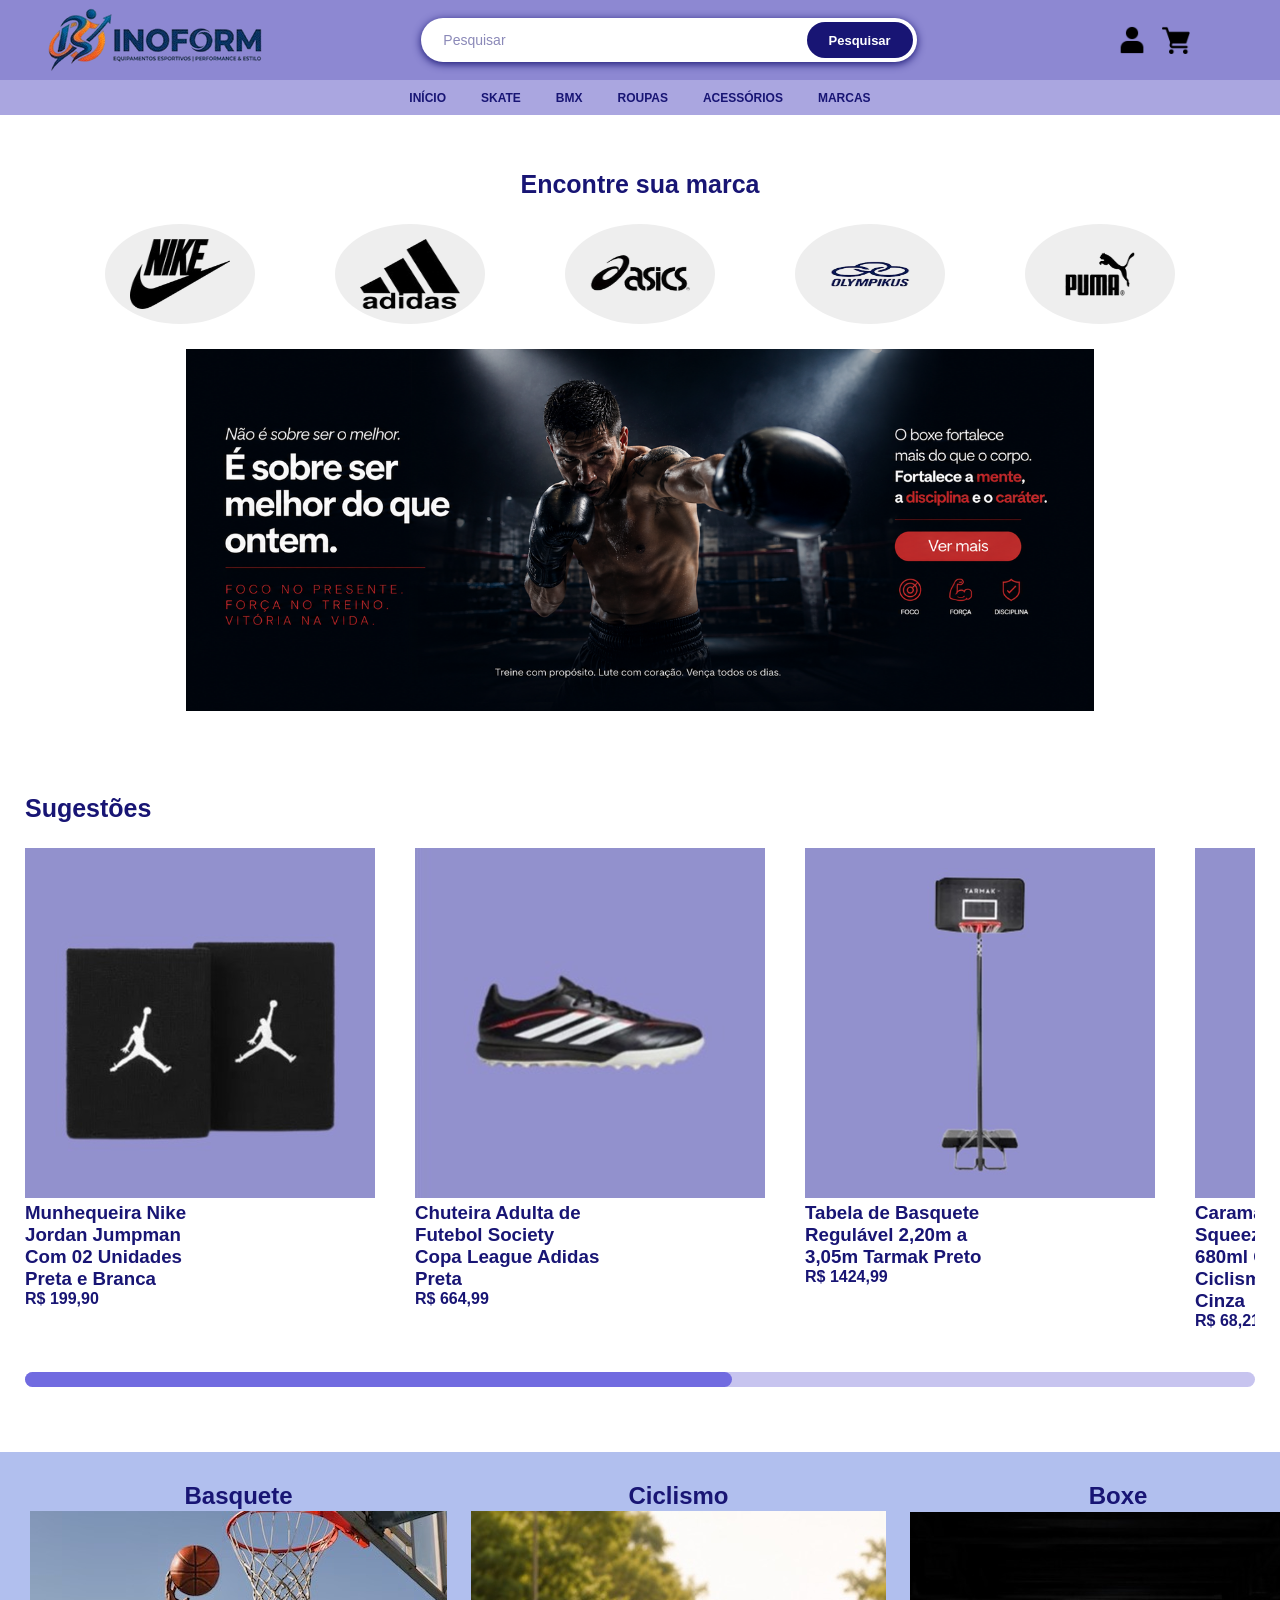
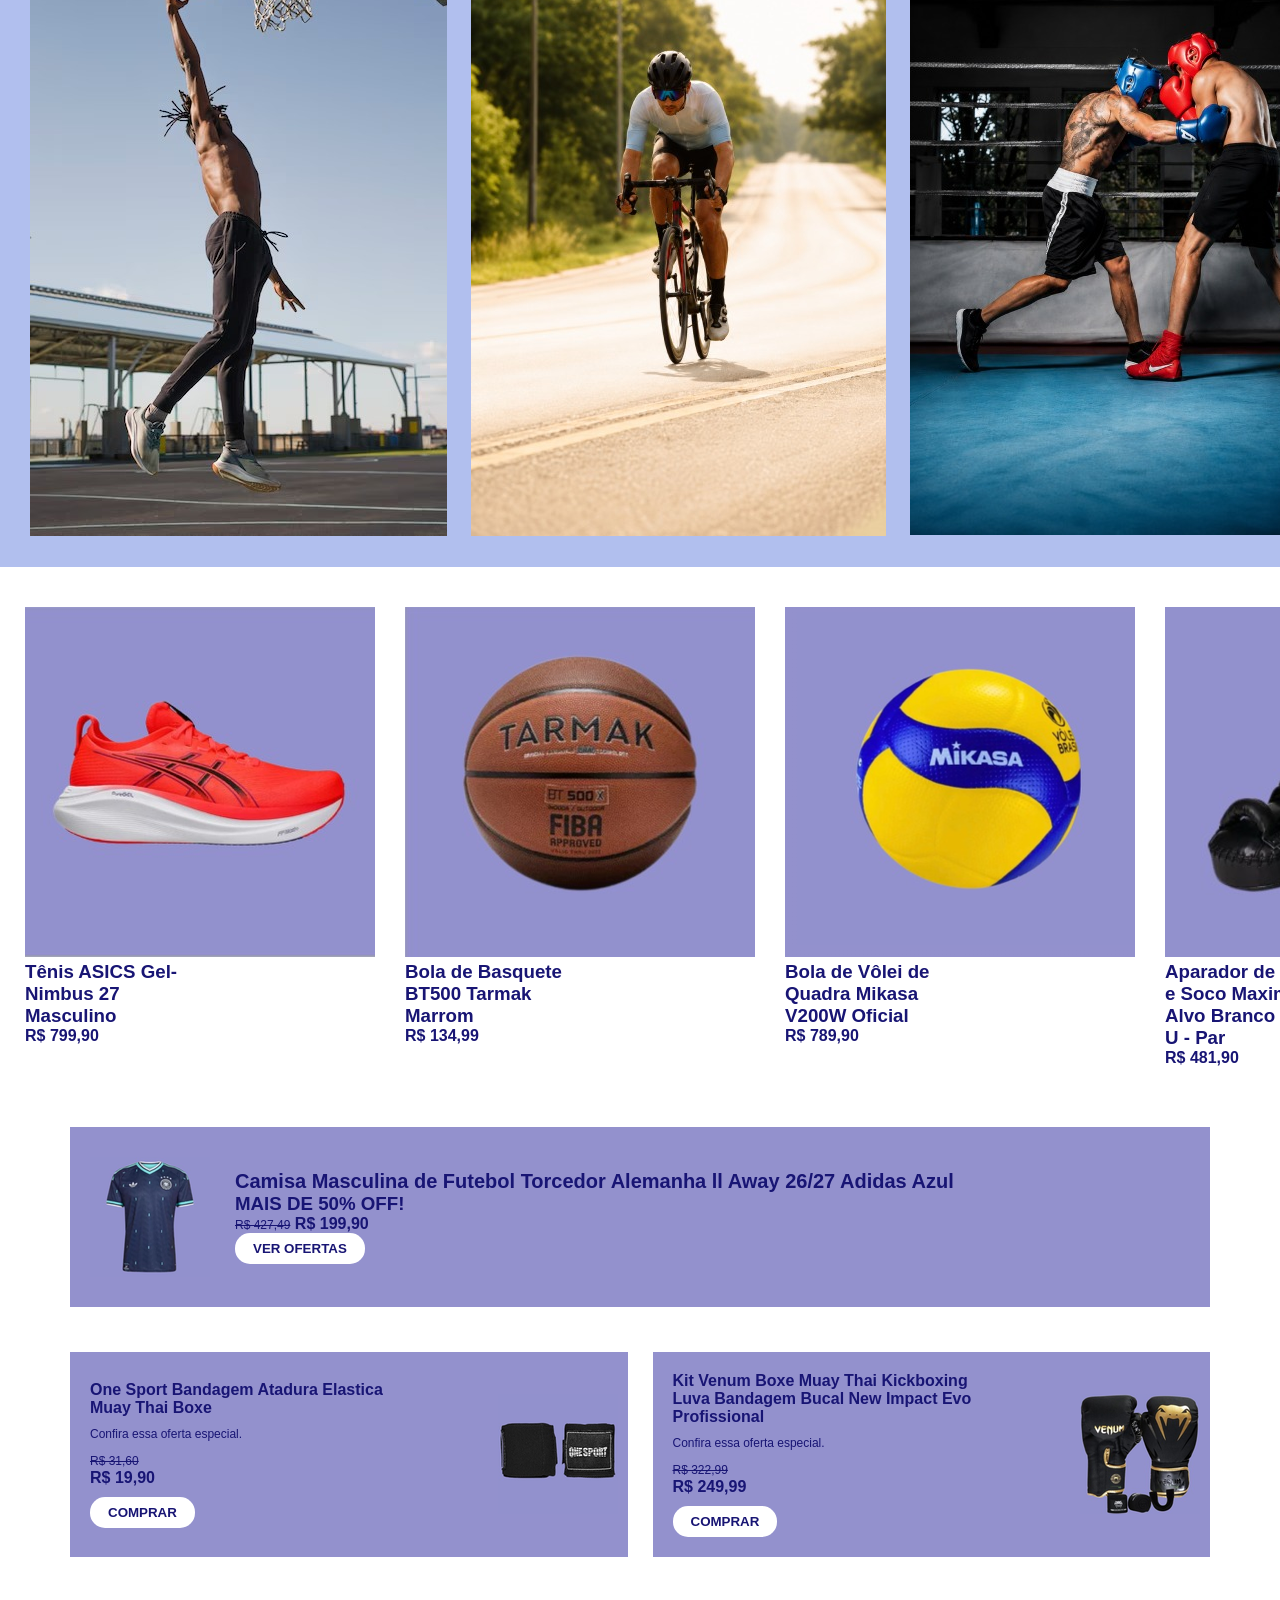
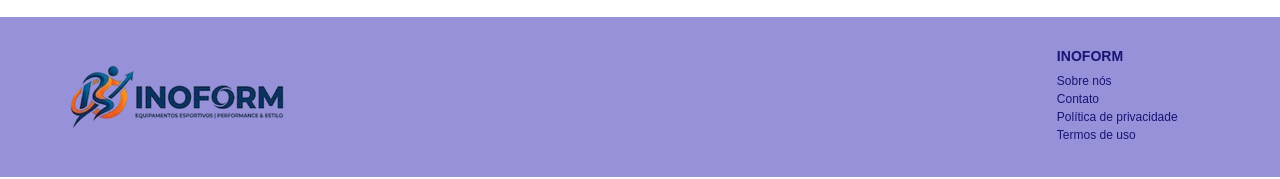
==== templates/index.html @ a6fa981e "Add files via upload" ====
<!DOCTYPE html>
<html lang="pt-br">
<head>
    <meta charset="UTF-8">
    <meta name="viewport" content="width=device-width, initial-scale=1.0">
    <title>INOFORM - Página Principal</title>
    <link rel="stylesheet" href="../static/style.css">
    <script src="../produtos.js" defer></script>
    <script src="../banner.js" defer></script>
    <script src="../carrosel.js" defer></script>
    <script src="../barra-pesquisa.js" defer></script>
    <script src="../pagina-produtos.js" defer></script>
</head>

<body>

    <!-- CABEÇALHO -->
    <header>
        <a href="index.html" class="logo">
        <div class="logo">
            <img src="../imagens/MaisImagens/Logo.png" alt="Logo da HORIZON">
        </div>
        </a> 
        <div class="barra-pesquisa">
            <input type="text" id="campo-pesquisa" placeholder="Pesquisar" autocomplete="off">
            <button type="button" id="botao-pesquisa">Pesquisar</button>
            <ul id="resultados-pesquisa" class="resultados-pesquisa"></ul>
        </div>

        <div class="icones">
            <a href="cadastro.html">
                <img src="../imagens/MaisImagens/Login.png" alt="Ícone de Perfil">
            </a>
        
            <a href="carrinho.html">
                <img src="../imagens/MaisImagens/Carrinho.png" alt="Ícone de Carrinho">
            </a>
        </div>
    </header>

    <!-- MENU -->
    <nav>
        <a href="#">INÍCIO</a>
        <a href="#">SKATE</a>
        <a href="#">BMX</a>
        <a href="#">ROUPAS</a>
        <a href="#">ACESSÓRIOS</a>
        <a href="#">MARCAS</a>
    </nav>


    <!-- CONTEÚDO PRINCIPAL -->
    <main>

        <!-- ENCONTRE SUA MARCA -->
        <section class="marcas">

            <h2>Encontre sua marca</h2>

            <div class="marcas-lista">
                <div><img src="../imagens/Marcas/Nike.png" alt="Marca 1"></div>
                <div><img src="../imagens/Marcas/Adidas.png" alt="Marca 2"></div>
                <div><img src="../imagens/Marcas/Asics.png" alt="Marca 3"></div>
                <div class = "Ol"><img src="../imagens/Marcas/Olympikus.png" alt="Marca 4"></div>
                <div><img src="../imagens/Marcas/Puma.png" alt="Marca 5"></div>
            </div>

        </section>


<section class="banner">

    <div class="banner-slides">   <!-- NOVO -->
        <a href="skate.html" class="banner-slide ativo">
            <img src="../imagens/Banner/B1.png" alt="Banner 1">
        </a>
        <a href="ciclismo.html" class="banner-slide">
            <img src="../imagens/Banner/B2.png" alt="Banner 2">
        </a>
        <a href="rock.html" class="banner-slide">
            <img src="../imagens/Banner/B3.png" alt="Banner 3">
        </a>
        <a href="vibe.html" class="banner-slide">
            <img src="../imagens/Banner/B4.png" alt="Banner 4">
        </a>
    </div>                        <!-- NOVO -->

    <div class="banner-pontos">
        <button class="ponto ativo" onclick="irParaBanner(0)"></button>
        <button class="ponto" onclick="irParaBanner(1)"></button>
        <button class="ponto" onclick="irParaBanner(2)"></button>
        <button class="ponto" onclick="irParaBanner(3)"></button>
    </div>

</section>
        <!-- SUGESTÕES -->
        <section class="sugestoes">

            <h2>Sugestões</h2>

            <div class="carrossel">

    <div class="produtos" id="produtos">

        <article class="produto">
            <a href="produto.html?id=munhequeira-nike-jordan">
            <div class="produto-img">
               <img src="../imagens/Carrosel/C1.png" alt="Produto 1">
            </div>
            </a>

            <h3>Munhequeira Nike Jordan Jumpman Com 02 Unidades Preta e Branca</h3>
            <strong>R$ 199,90</strong>
        </article>



        <article class="produto"> 
            <a href="produto.html?id=chuteira-copa-league">
            <div class="produto-img">
                <img src="../imagens/Carrosel/C2.png" alt="Produto 2">
            </div>
            </a>


            <h3>Chuteira Adulta de Futebol Society Copa League Adidas Preta</h3>
            <strong>R$ 664,99</strong>
        </article>



        <article class="produto">
            <a href="produto.html?id=tabela-basquete">
            <div class="produto-img">
                <img src="../imagens/Carrosel/C3.png" alt="Produto 3">
            </div>
            </a>


            <h3>Tabela de Basquete Regulável 2,20m a 3,05m Tarmak Preto</h3>
            <strong>R$ 1424,99</strong>
        </article>



        

        <article class="produto">
            <a href="produto.html?id=caramanhola-squeeze">
            <div class="produto-img">
                <img src="../imagens/Carrosel/C4.png" alt="Produto 4">
            </div>
            </a>


            <h3>Caramanhola Squeeze Térmica 680ml Garrafa Agua Ciclismo Tsw Cor Cinza</h3>
            <strong>R$ 68,21</strong>
        </article>



        <article class="produto">
            <a href="produto.html?id=5">
            <div class="produto-img">
                <img src="../imagens/Carrosel/C5.png" alt="Produto 5">
            </div>
            </a>

            <h3>Men's San Antonio Spurs Victor Wembanyama Fanatics Black Fast Break Replica Jersey - Icon Edition</h3>
            <strong>R$ 79,90</strong>
        </article>

        <article class="produto">
            <div class="produto-img">
                <img src="../imagens/Carrosel/C6.png" alt="Produto 6">
            </div>

            <h3>Produto 6</h3>
            <p>Descrição do produto</p>
            <strong>R$ 00,00</strong>
        </article>

    </div>

</div>

<div class="barra-carrossel">
    <div id="barra-progresso"></div>
</div>

        </section>


        <!-- CATEGORIAS -->
        <section class="categorias">

            <div class="categoria">
                <h2>Basquete</h2>
                <div><img src="../imagens/Esportes/Ebasquete.png" alt="Basquete"></div>
            </div>

            <div class="categoria">
                <h2>Ciclismo</h2>
                <div><img src="../imagens/Esportes/Eciclismo.png" alt="Ciclismo"></div>
            </div>

            <div class="categoria">
                <h2>Boxe</h2>
                <div><img src="../imagens/Esportes/Eboxe.png" alt="Boxe"></div>
            </div>

            <div class="categoria">
                <h2>Volei</h2>
                <div><img src="../imagens/Esportes/Evolei.png" alt="Volei"></div>
            </div>

        </section>


        <!-- OUTROS PRODUTOS -->
        <section class="outros-produtos">

            <article class="produto pequeno">
                <a href="produto.html?id=asics-nimbus">
                <div class="produto-img">
                    <img src="../imagens/OutrosItens/Oit1.png" alt="Produto 1">
                </div>
                </a>

                <h3>Tênis ASICS Gel-Nimbus 27 Masculino</h3>
                <strong>R$ 799,90</strong>
            </article>


            <article class="produto pequeno">
                <a href="produto.html?id=bola-de-basquete">
                <div class="produto-img">
                    <img src="../imagens/OutrosItens/Oit2.png" alt="Produto 2">
                </div>
                </a>

                <h3>Bola de Basquete BT500 Tarmak Marrom</h3>
                <strong>R$ 134,99</strong>
            </article>

            <article class="produto pequeno">
                <a href="produto.html?id=bola-de-volei">
                <div class="produto-img">
                    <img src="../imagens/OutrosItens/Oit3.png" alt="Produto 3">
                </div>
                </a>

                <h3>Bola de Vôlei de Quadra Mikasa V200W Oficial</h3>
                <strong>R$ 789,90</strong>
            </article>


            <article class="produto pequeno">
                <a href="produto.html?id=aparador-maximum">
                <div class="produto-img">
                    <img src="../imagens/OutrosItens/Oit4.png" alt="Produto 4">
                </div>
                </a>

                <h3>Aparador de Chute e Soco Maximum Alvo Branco - Tam U - Par</h3>
                <strong>R$ 481,90</strong>
            </article>


            <article class="produto pequeno">
                <a href="produto.html?id=meia-preta-cano-alto">
                <div class="produto-img">
                    <img src="../imagens/OutrosItens/Oit5.png" alt="Produto 5">
                </div>
            </a>

                <h3>Meia preta cano alto - 2 pares</h3>
                <strong>R$ 29,90</strong>
            </article>

        </section>


        <!-- OFERTA -->
        <section class="oferta">

            <div class="oferta-conteudo">

                <div class="oferta-imagem">
                    <img src="../imagens/Ofertas/Of1.png" alt="Produto em promoção">
                </div>

                <div>
                    <h2>Camisa Masculina de Futebol Torcedor Alemanha ll Away 26/27 Adidas Azul</h2>
                    <h3>MAIS DE 50% OFF!</h3>
                    <div class="precos">
                        <span class="preco-antigo">R$ 427,49</span>
                        <strong class="preco-novo">R$ 199,90</strong>
                    </div>

                    <button>VER OFERTAS</button>
                </div>

            </div>

        </section>


        <!-- OFERTAS MENORES -->
        <section class="ofertas-menores">

            <article>
                <div class="oferta-texto">
                    <h3>One Sport Bandagem Atadura Elastica Muay Thai Boxe</h3>
                    <p>Confira essa oferta especial.</p>

                    <span class="preco-antigo">R$ 31,60</span>
                    <strong class="preco-novo">R$ 19,90</strong>

                    <button>COMPRAR</button>
                </div>

                <div>
                    <img src="../imagens/Ofertas/Of2.png" alt="Produto em promoção">
                </div>
            </article>


            <article>
                <div class="oferta-texto">
                    <h3>Kit Venum Boxe Muay Thai Kickboxing Luva Bandagem Bucal New Impact Evo Profissional</h3>
                    <p>Confira essa oferta especial.</p>

                    <span class="preco-antigo">R$ 322,99</span>
                    <strong class="preco-novo">R$ 249,99</strong>

                    <button>COMPRAR</button>
                </div>

                <div>
                    <img src="../imagens/Ofertas/Of3.png" alt="Produto em promoção">
                </div>
            </article>

        </section>

    </main>


    <!-- RODAPÉ -->
    <footer>

        <div class="footer-logo">
            <img src="../imagens/MaisImagens/Logo.png" alt="Logo da INOFORM">
        </div>

        <div class="footer-info">
            <h3>INOFORM</h3>
            <p>Sobre nós</p>
            <p>Contato</p>
            <p>Política de privacidade</p>
            <p>Termos de uso</p>
        </div>

    </footer>

</body>
</html>
---- static/style.css ----
* {
    margin: 0;
    padding: 0;
    box-sizing: border-box;
    color: #181574;
    text-decoration: none;
}

html::-webkit-scrollbar,
body::-webkit-scrollbar {
  display: none;
}

html {
  scrollbar-width: none;
}

body {
    font-family: Arial, Helvetica, sans-serif;
    background-color: white;
    color: #181574
}


/* =========================
   CABEÇALHO
========================= */

header {
    height: 80px;
    color: #181574;
    background-color: #8d88d2;

    display: flex;
    align-items: center;
    justify-content: space-between;

    padding: 0 7%;
}

.logo {
    width: 130px;
    height: 45px;

    display: flex;
    align-items: center;
    justify-content: center;

    font-size: 11px;
    text-align: center;
}

.barra-pesquisa {
    position: relative;          /* necessário pra lista de resultados */
    display: flex;
    align-items: center;
    width: 45%;
    max-width: 620px;
    height: 44px;
    padding: 4px;
    background: #fff;
    border-radius: 999px;
    box-shadow: 0 2px 8px #181574;
    transition: box-shadow 0.2s;
}

/* brilho quando o campo está em foco (substitui o contorno preto) */
.barra-pesquisa:focus-within {
    box-shadow: 0 0 0 3px #181574;
}

.barra-pesquisa input {
    flex: 1;
    min-width: 0;
    height: 100%;
    padding: 0 18px;
    border: none;
    outline: none;
    background: transparent;
    font-size: 14px;
    border-radius: 999px;
}

.barra-pesquisa input::placeholder {
    color: #8b89b8;
}

.barra-pesquisa button {
    height: 100%;
    padding: 0 22px;
    border: none;
    border-radius: 999px;
    background: #181574;
    color: #fff;                 /* precisa ser explícito por causa do "* { color }" */
    font-size: 13px;
    font-weight: bold;
    cursor: pointer;
    transition: background 0.2s;
}

.barra-pesquisa button:hover {
    background: #16128a;
}

.barra-pesquisa {
    position: relative;   /* referência para a lista */
    display: flex;
    align-items: center;
    gap: 8px;
}

.resultados-pesquisa {
    display: none;            /* escondida por padrão */
    position: absolute;
    top: 100%;                /* logo abaixo da barra */
    left: 0;
    width: 100%;              /* mesma largura da barra */
    margin: 4px 0 0;
    padding: 0;
    list-style: none;
    background: #fff;
    border: 1px solid #ddd;
    border-radius: 8px;
    box-shadow: 0 6px 16px rgba(0, 0, 0, 0.15);
    z-index: 1000;            /* fica por cima do conteúdo da página */
    overflow: hidden;
}

.resultados-pesquisa.aberta {
    display: block;
}

.resultados-pesquisa li a {
    display: flex;
    align-items: center;
    gap: 10px;
    padding: 8px 12px;
    color: inherit;
    text-decoration: none;
}

.resultados-pesquisa li a:hover {
    background: #f3f3f3;
}

.resultados-pesquisa img {
    width: 44px;
    height: 44px;
    object-fit: cover;
    border-radius: 6px;
}

.resultados-pesquisa small {
    display: block;
    color: #666;
}

.resultados-pesquisa .sem-resultado {
    padding: 12px;
    color: #000000;
}

.icones {
  display: flex;
  align-items: center;
  gap: 16px;
}

.icones a {
  display: flex;
  align-items: center;
}

.icones img {
  width: 28px;
  height: 28px;
  object-fit: contain;
  display: block;
}

/* =========================
   MENU
========================= */

nav {
    height: 35px;
    color: #181574;

    background-color: #aaa6e0;

    display: flex;
    align-items: center;
    justify-content: center;

    gap: 35px;
}

nav a {
    text-decoration: none;
    color: #181574;

    font-size: 12px;
    font-weight: bold;
}


/* =========================
   CONTEÚDO
========================= */

main {
    width: 100%;
    margin: 0;
}


/* =========================
   MARCAS
========================= */

.marcas {
    text-align: center;
    padding: 55px 20px 25px;
}

.marcas img {
    width: 100px;
    height: 70px;
}

.marcas h2 {
    font-size: 25px;
    margin-bottom: 25px;
}

.marcas-lista {
    display: flex;
    justify-content: center;
    gap: 80px;
}

.marcas-lista div {
    width: 150px;
    height: 100px;

    border-radius: 50%;

    background-color: #eee;

    display: flex;
    align-items: center;
    justify-content: center;

    font-size: 7px;
    text-align: center;
}


/* =========================
   BANNER
========================= */

.banner-slides {
    display: grid;            /* os slides ficam empilhados no mesmo lugar */
    width: 71%;               /* deixa a margem branca nas laterais */
    max-width: 1400px;
    margin: 0 auto;           /* centraliza */
    overflow: hidden;
}

.banner-slide {
    grid-area: 1 / 1;         /* todos ocupam a mesma célula */
    display: block;
    opacity: 0;
    visibility: hidden;
    transition: opacity 0.9s ease, visibility 0.9s;
}

.banner-slide.ativo {
    opacity: 1;
    visibility: visible;
    z-index: 1;
}

.banner-slide img {
    display: block;
    width: 100%;
    height: auto;             /* mantém a proporção original */
    transform: scale(1.04);   /* zoom bem sutil */
    transition: transform 6s ease-out;
}

.banner-slide.ativo img {
    transform: scale(1);
}

@media (max-width: 800px) {
    .banner-slides {
        width: 94%;
    }
}

/* =========================
   SUGESTÕES
========================= */

.sugestoes {
    padding: 65px 25px;
}

.sugestoes h2 {
    font-size: 25px;
    margin-bottom: 25px;
}

.carrossel {
    width: 100%;
    overflow-x: auto;
    overflow-y: hidden;

    scroll-behavior: smooth;

    scrollbar-width: none;
}

.carrossel::-webkit-scrollbar {
    display: none;
}

.produtos {
    display: flex;
    gap: 200px;
    width: max-content;
}

.produto {
    width: 190px;
    flex-shrink: 0;

}

.barra-carrossel {
    width: 100%;
    height: 15px;
    position: relative;
    background-color: #c7c4ef;

    border-radius: 10px;

    margin-top: 20px;

    cursor: pointer;
    user-select: none;
    touch-action: none;
}

#barra-progresso {
    position: absolute;
    top: 0;
    left: 0;
    width: 20%;
    height: 100%;
    background-color: #716be0;
    border-radius: 10px;
}


/* =========================
   CATEGORIAS
========================= */

.categorias {
    width: 100%;
    height: 100%;
    background-color: #B1BFEE;

    display: grid;
    grid-template-columns: repeat(4, 1fr);

    gap: 24px;

    padding: 30px;
}

.categoria {
    text-align: center;
}

.categoria div {
    height: 627px;
    background-color: #B1BFEE;

    display: flex;
    align-items: center;
    justify-content: center;

    font-size: 10px;
}

/* =========================
   OUTROS PRODUTOS
========================= */

.outros-produtos {
    display: flex;
    gap: 200px;

    padding: 40px 25px;
}

.pequeno {
    width: 180px;
}


/* =========================
   OFERTA PRINCIPAL
========================= */


.oferta {
    padding: 20px 70px;
}

.oferta-conteudo {
    min-height: 180px;

    background-color: #9391CD;

    display: flex;
    align-items: center;

    gap: 30px;

    padding: 25px;
}

.oferta-imagem {
    width: 110px;
    height: 110px;

    background-color: #d6d2ff;

    border-radius: 50%;

    display: flex;
    align-items: center;
    justify-content: center;

    text-align: center;
    font-size: 9px;
}

.oferta h2 {
    font-size: 20px;
}

.oferta p {
    margin: 10px 0;
}

button {
    border: none;
    cursor: pointer;
}

.preco-antigo {
    text-decoration: line-through;
    font-size: 12px;
    color: #181574;
}

/* =========================
   BOTÕES
========================= */

.oferta button,
.ofertas-menores button {
    background-color: white;

    padding: 8px 18px;

    border-radius: 15px;

    font-weight: bold;
}


/* =========================
   OFERTAS MENORES
========================= */

.ofertas-menores {
    display: grid;
    grid-template-columns: 1fr 1fr;

    gap: 25px;

    padding: 25px 70px 60px;
}

.ofertas-menores article {
    background-color: #9391CD;

    min-height: 160px;

    display: flex;
    justify-content: space-between;
    align-items: center;

    padding: 20px;
}

.oferta-texto {
    width: 65%;
}

.oferta-texto h3 {
    font-size: 16px;
    margin-bottom: 10px;
}

.oferta-texto p {
    font-size: 12px;
    margin-bottom: 10px;
}

.oferta-texto strong {
    display: block;
    margin-bottom: 10px;
}

.ofertas-menores article > div:last-child {
    width: 100px;
    height: 120px;

    display: flex;
    align-items: center;
    justify-content: center;

    font-size: 9px;
    text-align: center;
}


/* =========================
   RODAPÉ
========================= */

footer {
    background-color: #9691d9;

    min-height: 160px;

    display: flex;
    align-items: center;

    justify-content: space-between;

    padding: 30px 8%;
}

.footer-logo {
    width: 150px;
    height: 50px;

    display: flex;
    align-items: center;
    justify-content: center;

    font-size: 10px;
    text-align: center;
}

.footer-info {
    font-size: 12px;
}

.footer-info h3 {
    margin-bottom: 10px;
}

.footer-info p {
    margin: 4px 0;
}


/* =========================
   RESPONSIVIDADE
========================= */

@media (max-width: 800px) {

    header {
        padding: 0 20px;
    }

    .barra-pesquisa {
        width: 40%;
    }

    nav {
        gap: 12px;
    }

    nav a {
        font-size: 9px;
    }

    .produtos {
        grid-template-columns: repeat(2, 1fr);
    }

    .categorias {
        grid-template-columns: repeat(2, 1fr);
    }

    .ofertas-menores {
        grid-template-columns: 1fr;
        padding: 25px;
    }

    .oferta {
        padding: 20px 25px;
    }
}


@media (max-width: 500px) {

    header {
        height: auto;
        padding: 15px;

        flex-direction: column;
        gap: 15px;
    }

    .barra-pesquisa {
        width: 100%;
    }

    nav {
        height: auto;
        padding: 12px;

        flex-wrap: wrap;
    }

    .marcas-lista {
        gap: 10px;
    }

    .produtos {
        grid-template-columns: 1fr;
    }

    .categorias {
        grid-template-columns: 1fr;
    }

    .outros-produtos {
        flex-direction: column;
    }

    .pequeno {
        width: 100%;
    }

    .oferta-conteudo {
        flex-direction: column;
        text-align: center;
    }

    footer {
        flex-direction: column;
        gap: 25px;
    }
}
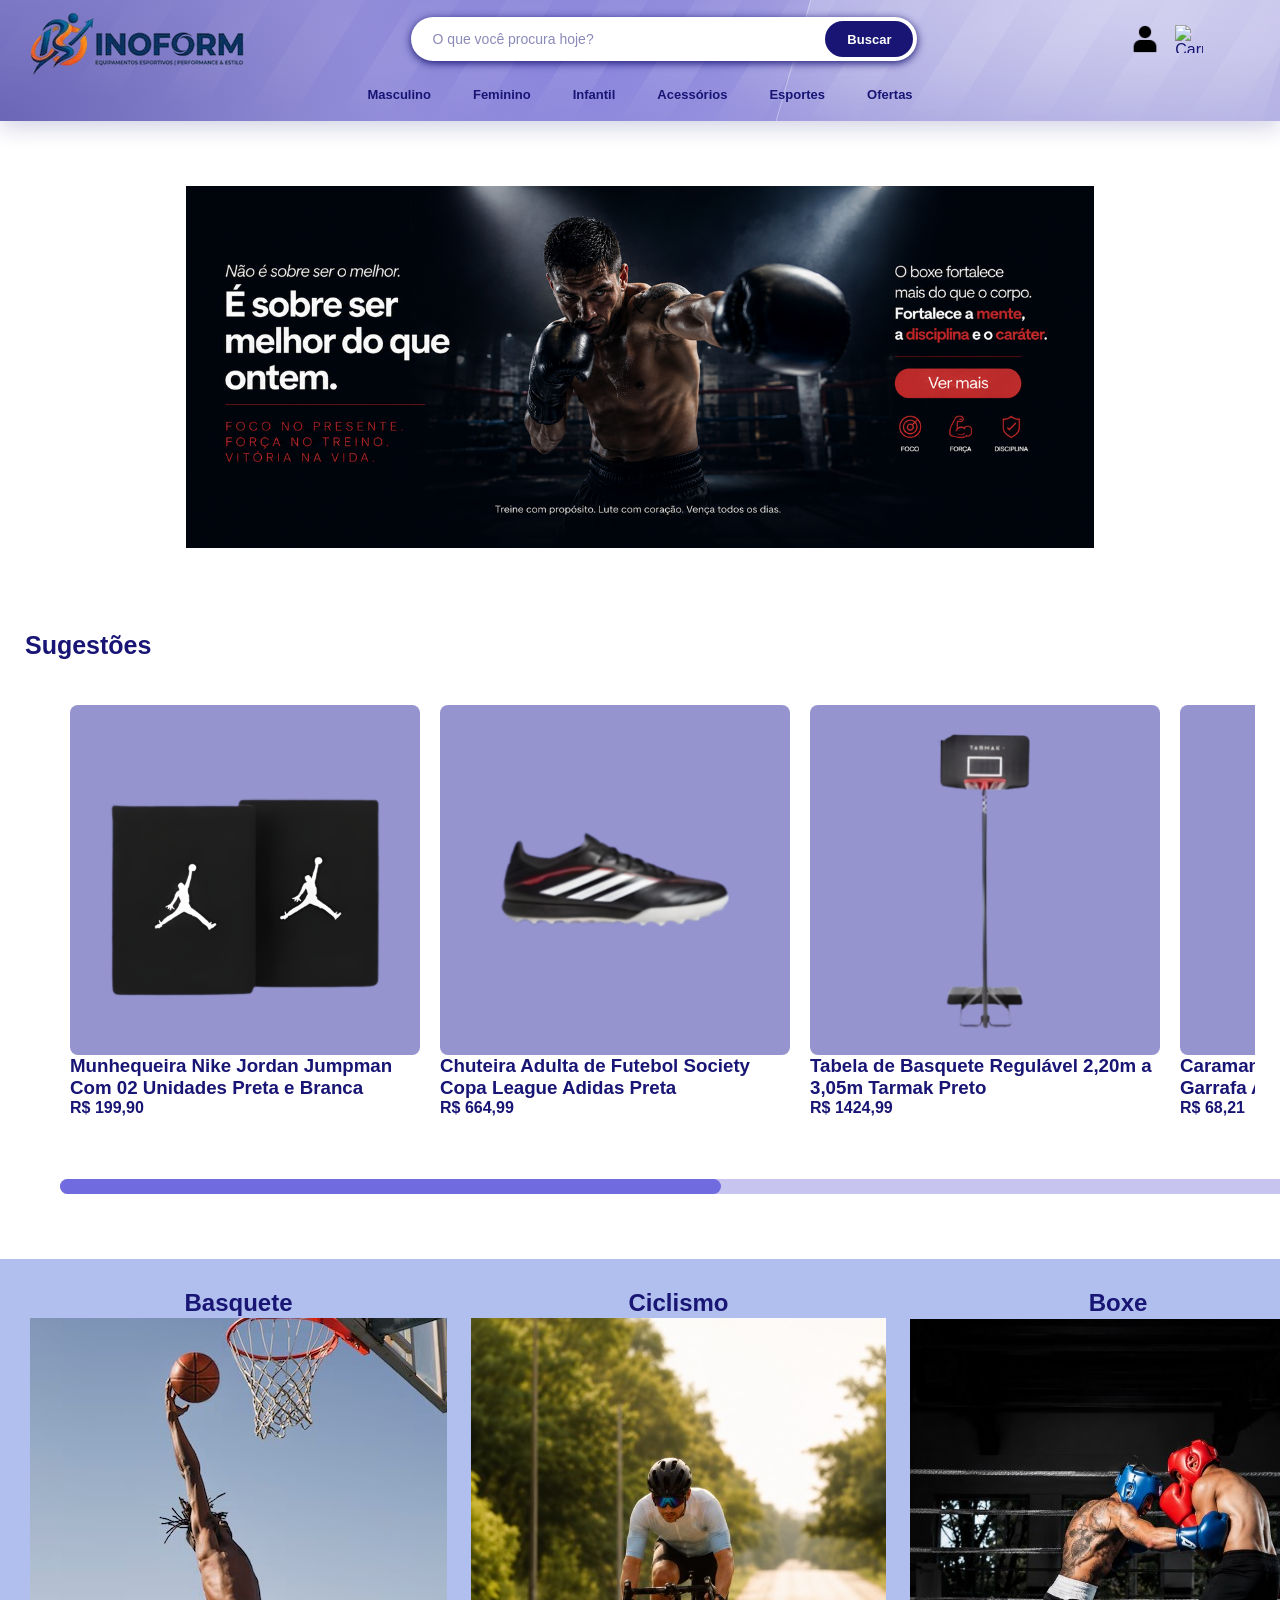
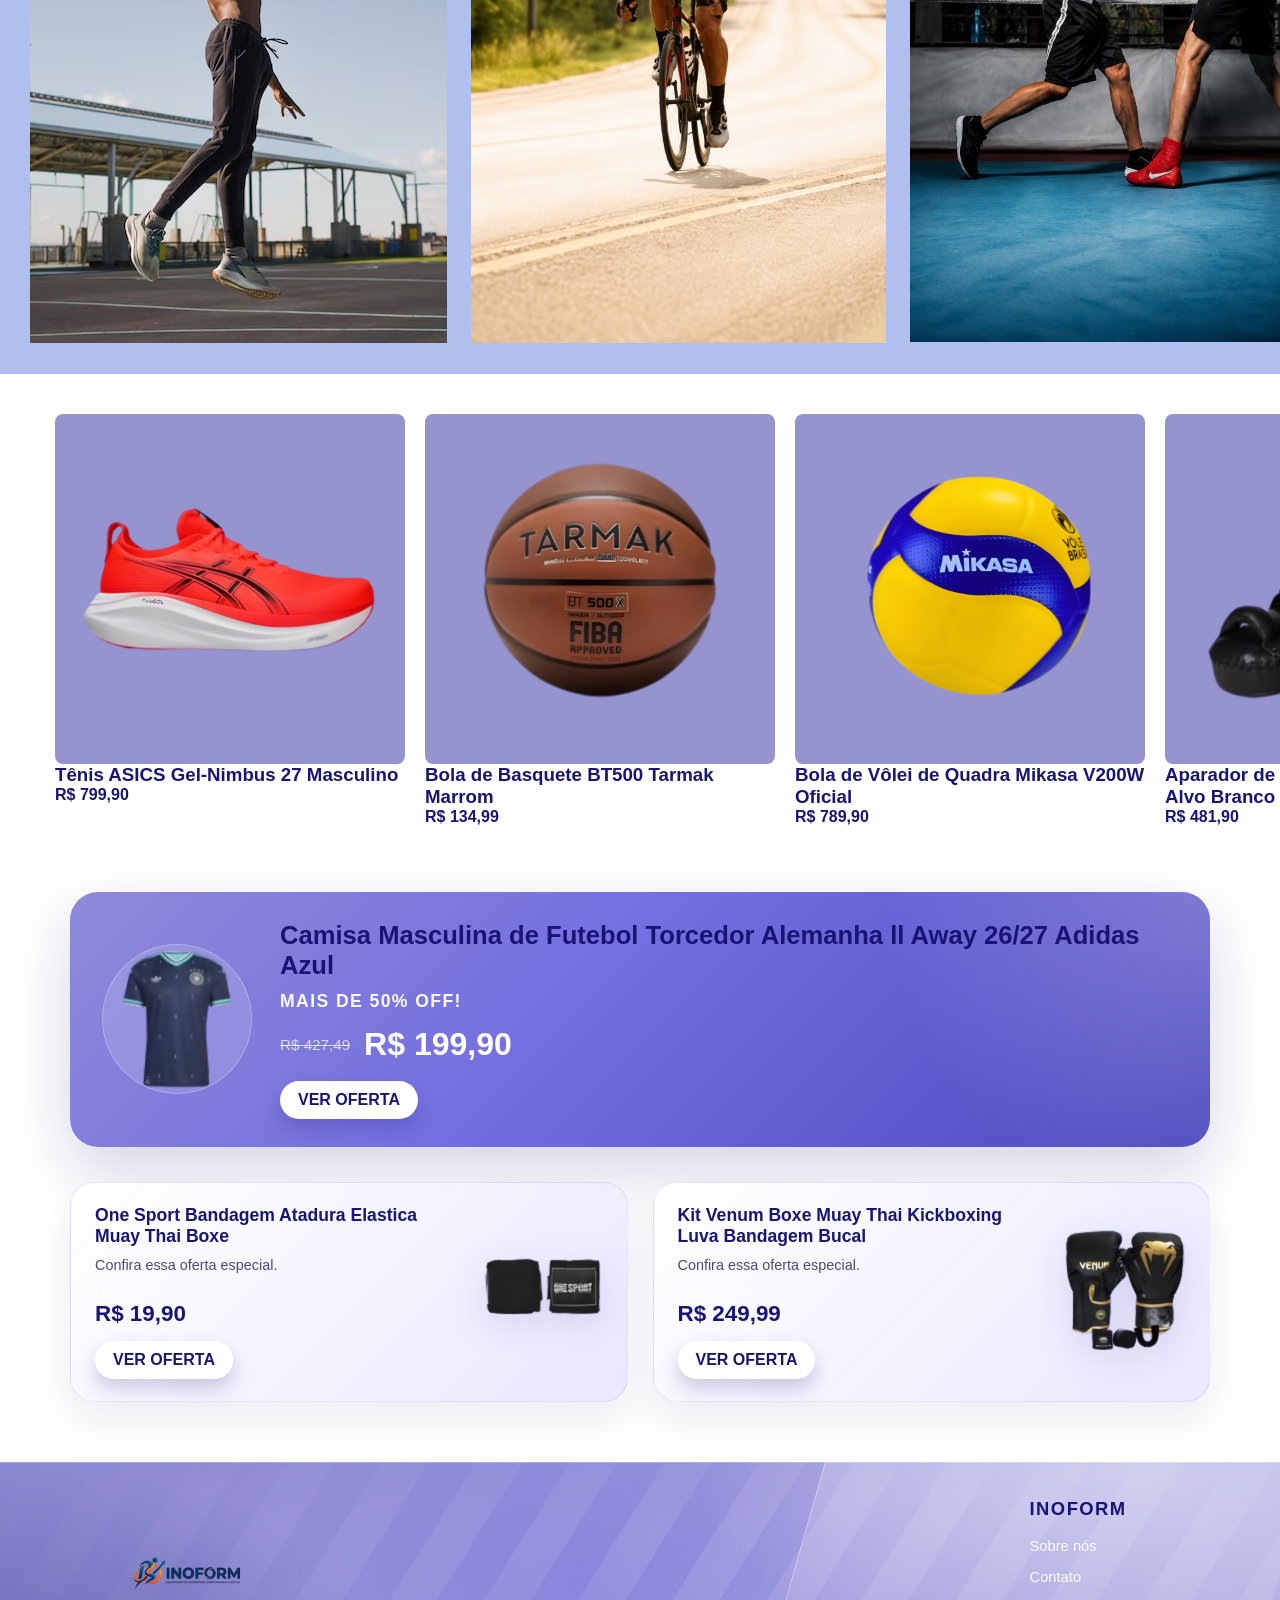
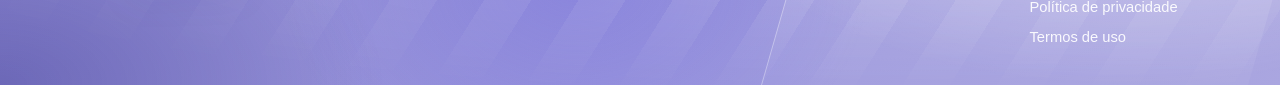
==== commit 980e9fda: "Add files via upload" ====
--- a/templates/index.html
+++ b/templates/index.html
@@ -14,282 +14,328 @@
 
 <body>
 
-    <!-- CABEÇALHO -->
+    <!-- HEADER UNIFICADO -->
     <header>
-        <a href="index.html" class="logo">
-        <div class="logo">
-            <img src="../imagens/MaisImagens/Logo.png" alt="Logo da HORIZON">
+        <div class="header-topo">
+            <!-- 1) Logo -->
+            <a href="index.html" class="logo">
+                <img src="../imagens/MaisImagens/Logo.png" alt="Logo da INOFORM">
+            </a>
+
+            <!-- 2) Barra de Pesquisa -->
+            <form class="barra-pesquisa" role="search">
+                <input type="search" id="campo-pesquisa" placeholder="O que você procura hoje?" aria-label="Pesquisar" autocomplete="off">
+                <button type="submit" id="botao-pesquisa">Buscar</button>
+                <ul class="resultados-pesquisa" id="resultados-pesquisa">
+                    <!-- Resultados via JS -->
+                </ul>
+            </form>
+
+            <!-- 3) Ícones -->
+            <div class="icones">
+                <a href="login.html" title="Minha Conta">
+                    <img src="../imagens/MaisImagens/Login.png" alt="Conta">
+                </a>
+                <a href="carrinho.html" title="Carrinho de Compras" aria-label="Carrinho">
+                    <img src="../imagens/MaisImagens/carrinho.png" alt="Carrinho">
+                    <span class="badge" data-cart-badge>0</span>
+                </a>
+            </div>
         </div>
-        </a> 
-        <div class="barra-pesquisa">
-            <input type="text" id="campo-pesquisa" placeholder="Pesquisar" autocomplete="off">
-            <button type="button" id="botao-pesquisa">Pesquisar</button>
-            <ul id="resultados-pesquisa" class="resultados-pesquisa"></ul>
-        </div>
-
-        <div class="icones">
-            <a href="cadastro.html">
-                <img src="../imagens/MaisImagens/Login.png" alt="Ícone de Perfil">
-            </a>
-        
-            <a href="carrinho.html">
-                <img src="../imagens/MaisImagens/Carrinho.png" alt="Ícone de Carrinho">
-            </a>
-        </div>
+
+        <!-- Categorias (Mega Menu) -->
+        <nav class="menu" aria-label="Categorias">
+
+            <div class="item">
+                <a href="produtos.html?cat=masculino">Masculino</a>
+                <div class="mega">
+                    <div>
+                        <h4>Roupas</h4>
+                        <a href="produtos.html?cat=masculino&tipo=camisetas">Camisetas</a>
+                        <a href="produtos.html?cat=masculino&tipo=shorts">Shorts</a>
+                        <a href="produtos.html?cat=masculino&tipo=jaquetas">Jaquetas</a>
+                        <a href="produtos.html?cat=masculino&tipo=conjuntos">Conjuntos</a>
+                    </div>
+                    <div>
+                        <h4>Calçados</h4>
+                        <a href="produtos.html?cat=masculino&tipo=tenis">Tênis</a>
+                        <a href="produtos.html?cat=masculino&tipo=chuteiras">Chuteiras</a>
+                        <a href="produtos.html?cat=masculino&tipo=chinelos">Chinelos</a>
+                    </div>
+                    <a class="destaque" href="produtos.html?cat=masculino">
+                        <strong>Tudo para ele</strong>
+                        <span>Ver todos os produtos</span>
+                    </a>
+                </div>
+            </div>
+
+            <div class="item">
+                <a href="produtos.html?cat=feminino">Feminino</a>
+                <div class="mega">
+                    <div>
+                        <h4>Roupas</h4>
+                        <a href="produtos.html?cat=feminino&tipo=tops">Tops</a>
+                        <a href="produtos.html?cat=feminino&tipo=leggings">Leggings</a>
+                        <a href="produtos.html?cat=feminino&tipo=camisetas">Camisetas</a>
+                        <a href="produtos.html?cat=feminino&tipo=conjuntos">Conjuntos</a>
+                    </div>
+                    <div>
+                        <h4>Calçados</h4>
+                        <a href="produtos.html?cat=feminino&tipo=tenis">Tênis</a>
+                        <a href="produtos.html?cat=feminino&tipo=sandalias">Sandálias</a>
+                        <a href="produtos.html?cat=feminino&tipo=chinelos">Chinelos</a>
+                    </div>
+                    <a class="destaque" href="produtos.html?cat=feminino">
+                        <strong>Tudo para ela</strong>
+                        <span>Ver todos os produtos</span>
+                    </a>
+                </div>
+            </div>
+
+            <div class="item">
+                <a href="produtos.html?cat=infantil">Infantil</a>
+                <div class="mega">
+                    <div>
+                        <h4>Roupas</h4>
+                        <a href="produtos.html?cat=infantil&tipo=camisetas">Camisetas</a>
+                        <a href="produtos.html?cat=infantil&tipo=shorts">Shorts</a>
+                        <a href="produtos.html?cat=infantil&tipo=conjuntos">Conjuntos</a>
+                    </div>
+                    <div>
+                        <h4>Calçados</h4>
+                        <a href="produtos.html?cat=infantil&tipo=tenis">Tênis</a>
+                        <a href="produtos.html?cat=infantil&tipo=chinelos">Chinelos</a>
+                    </div>
+                    <a class="destaque" href="produtos.html?cat=infantil">
+                        <strong>Para os pequenos</strong>
+                        <span>Ver todos os produtos</span>
+                    </a>
+                </div>
+            </div>
+
+            <div class="item">
+                <a href="produtos.html?cat=acessorios">Acessórios</a>
+                <div class="mega">
+                    <div>
+                        <h4>Esporte</h4>
+                        <a href="produtos.html?cat=acessorios&tipo=bolas">Bolas</a>
+                        <a href="produtos.html?cat=acessorios&tipo=mochilas">Mochilas</a>
+                        <a href="produtos.html?cat=acessorios&tipo=garrafas">Garrafas</a>
+                    </div>
+                    <div>
+                        <h4>Dia a dia</h4>
+                        <a href="produtos.html?cat=acessorios&tipo=bones">Bonés</a>
+                        <a href="produtos.html?cat=acessorios&tipo=meias">Meias</a>
+                        <a href="produtos.html?cat=acessorios&tipo=relogios">Relógios</a>
+                    </div>
+                    <a class="destaque" href="produtos.html?cat=acessorios">
+                        <strong>Complete o look</strong>
+                        <span>Ver todos os produtos</span>
+                    </a>
+                </div>
+            </div>
+
+            <div class="item esportes">
+                <a href="produtos.html?esporte=todos" aria-haspopup="true">Esportes</a>
+                <div class="mega mega-esportes">
+                    <div>
+                        <a href="produtos.html?esporte=futebol">Futebol</a>
+                        <a href="produtos.html?esporte=basquete">Basquete</a>
+                        <a href="produtos.html?esporte=volei">Vôlei</a>
+                    </div>
+                    <div>
+                        <a href="produtos.html?esporte=natacao">Natação</a>
+                        <a href="produtos.html?esporte=ciclismo">Ciclismo</a>
+                        <a href="produtos.html?esporte=esgrima">Esgrima</a>
+                    </div>
+                    <div>
+                        <a href="produtos.html?esporte=corrida">Corrida</a>
+                        <a href="produtos.html?esporte=jiu-jitsu">Jiu-Jitsu</a>
+                        <a href="produtos.html?esporte=boxe">Boxe</a>
+                    </div>
+                </div>
+            </div>
+            <div class="item"><a href="ofertas.html">Ofertas</a></div>
+
+        </nav>
     </header>
-
-    <!-- MENU -->
-    <nav>
-        <a href="#">INÍCIO</a>
-        <a href="#">SKATE</a>
-        <a href="#">BMX</a>
-        <a href="#">ROUPAS</a>
-        <a href="#">ACESSÓRIOS</a>
-        <a href="#">MARCAS</a>
-    </nav>
-
 
     <!-- CONTEÚDO PRINCIPAL -->
     <main>
-
-        <!-- ENCONTRE SUA MARCA -->
-        <section class="marcas">
-
-            <h2>Encontre sua marca</h2>
-
-            <div class="marcas-lista">
-                <div><img src="../imagens/Marcas/Nike.png" alt="Marca 1"></div>
-                <div><img src="../imagens/Marcas/Adidas.png" alt="Marca 2"></div>
-                <div><img src="../imagens/Marcas/Asics.png" alt="Marca 3"></div>
-                <div class = "Ol"><img src="../imagens/Marcas/Olympikus.png" alt="Marca 4"></div>
-                <div><img src="../imagens/Marcas/Puma.png" alt="Marca 5"></div>
-            </div>
-
-        </section>
-
-
-<section class="banner">
-
-    <div class="banner-slides">   <!-- NOVO -->
-        <a href="skate.html" class="banner-slide ativo">
-            <img src="../imagens/Banner/B1.png" alt="Banner 1">
-        </a>
-        <a href="ciclismo.html" class="banner-slide">
-            <img src="../imagens/Banner/B2.png" alt="Banner 2">
-        </a>
-        <a href="rock.html" class="banner-slide">
-            <img src="../imagens/Banner/B3.png" alt="Banner 3">
-        </a>
-        <a href="vibe.html" class="banner-slide">
-            <img src="../imagens/Banner/B4.png" alt="Banner 4">
-        </a>
-    </div>                        <!-- NOVO -->
-
-    <div class="banner-pontos">
-        <button class="ponto ativo" onclick="irParaBanner(0)"></button>
-        <button class="ponto" onclick="irParaBanner(1)"></button>
-        <button class="ponto" onclick="irParaBanner(2)"></button>
-        <button class="ponto" onclick="irParaBanner(3)"></button>
-    </div>
-
-</section>
+        <section class="banner">
+            <div class="banner-slides">
+                <a href="skate.html" class="banner-slide ativo">
+                    <img src="../imagens/Banner/B1.png" alt="Banner 1">
+                </a>
+                <a href="ciclismo.html" class="banner-slide">
+                    <img src="../imagens/Banner/B2.png" alt="Banner 2">
+                </a>
+                <a href="rock.html" class="banner-slide">
+                    <img src="../imagens/Banner/B3.png" alt="Banner 3">
+                </a>
+                <a href="vibe.html" class="banner-slide">
+                    <img src="../imagens/Banner/B4.png" alt="Banner 4">
+                </a>
+            </div>
+
+            <div class="banner-pontos">
+                <button class="ponto ativo" onclick="irParaBanner(0)" aria-label="Banner 1"></button>
+                <button class="ponto" onclick="irParaBanner(1)" aria-label="Banner 2"></button>
+                <button class="ponto" onclick="irParaBanner(2)" aria-label="Banner 3"></button>
+                <button class="ponto" onclick="irParaBanner(3)" aria-label="Banner 4"></button>
+            </div>
+        </section>
+
         <!-- SUGESTÕES -->
         <section class="sugestoes">
-
             <h2>Sugestões</h2>
-
             <div class="carrossel">
-
-    <div class="produtos" id="produtos">
-
-        <article class="produto">
-            <a href="produto.html?id=munhequeira-nike-jordan">
-            <div class="produto-img">
-               <img src="../imagens/Carrosel/C1.png" alt="Produto 1">
-            </div>
-            </a>
-
-            <h3>Munhequeira Nike Jordan Jumpman Com 02 Unidades Preta e Branca</h3>
-            <strong>R$ 199,90</strong>
-        </article>
-
-
-
-        <article class="produto"> 
-            <a href="produto.html?id=chuteira-copa-league">
-            <div class="produto-img">
-                <img src="../imagens/Carrosel/C2.png" alt="Produto 2">
-            </div>
-            </a>
-
-
-            <h3>Chuteira Adulta de Futebol Society Copa League Adidas Preta</h3>
-            <strong>R$ 664,99</strong>
-        </article>
-
-
-
-        <article class="produto">
-            <a href="produto.html?id=tabela-basquete">
-            <div class="produto-img">
-                <img src="../imagens/Carrosel/C3.png" alt="Produto 3">
-            </div>
-            </a>
-
-
-            <h3>Tabela de Basquete Regulável 2,20m a 3,05m Tarmak Preto</h3>
-            <strong>R$ 1424,99</strong>
-        </article>
-
-
-
-        
-
-        <article class="produto">
-            <a href="produto.html?id=caramanhola-squeeze">
-            <div class="produto-img">
-                <img src="../imagens/Carrosel/C4.png" alt="Produto 4">
-            </div>
-            </a>
-
-
-            <h3>Caramanhola Squeeze Térmica 680ml Garrafa Agua Ciclismo Tsw Cor Cinza</h3>
-            <strong>R$ 68,21</strong>
-        </article>
-
-
-
-        <article class="produto">
-            <a href="produto.html?id=5">
-            <div class="produto-img">
-                <img src="../imagens/Carrosel/C5.png" alt="Produto 5">
-            </div>
-            </a>
-
-            <h3>Men's San Antonio Spurs Victor Wembanyama Fanatics Black Fast Break Replica Jersey - Icon Edition</h3>
-            <strong>R$ 79,90</strong>
-        </article>
-
-        <article class="produto">
-            <div class="produto-img">
-                <img src="../imagens/Carrosel/C6.png" alt="Produto 6">
-            </div>
-
-            <h3>Produto 6</h3>
-            <p>Descrição do produto</p>
-            <strong>R$ 00,00</strong>
-        </article>
-
-    </div>
-
-</div>
-
-<div class="barra-carrossel">
-    <div id="barra-progresso"></div>
-</div>
-
-        </section>
-
+                <div class="produtos" id="produtos">
+                    <article class="produto">
+                        <a href="produto.html?id=munhequeira-nike-jordan">
+                            <div class="produto-img">
+                                <img src="../imagens/Carrosel/C1.png" alt="Munhequeira Nike Jordan">
+                            </div>
+                        </a>
+                        <h3>Munhequeira Nike Jordan Jumpman Com 02 Unidades Preta e Branca</h3>
+                        <strong>R$ 199,90</strong>
+                    </article>
+
+                    <article class="produto">
+                        <a href="produto.html?id=chuteira-copa-league">
+                            <div class="produto-img">
+                                <img src="../imagens/Carrosel/C2.png" alt="Chuteira Copa League">
+                            </div>
+                        </a>
+                        <h3>Chuteira Adulta de Futebol Society Copa League Adidas Preta</h3>
+                        <strong>R$ 664,99</strong>
+                    </article>
+
+                    <article class="produto">
+                        <a href="produto.html?id=tabela-basquete">
+                            <div class="produto-img">
+                                <img src="../imagens/Carrosel/C3.png" alt="Tabela de Basquete">
+                            </div>
+                        </a>
+                        <h3>Tabela de Basquete Regulável 2,20m a 3,05m Tarmak Preto</h3>
+                        <strong>R$ 1424,99</strong>
+                    </article>
+
+                    <article class="produto">
+                        <a href="produto.html?id=caramanhola-squeeze">
+                            <div class="produto-img">
+                                <img src="../imagens/Carrosel/C4.png" alt="Caramanhola Squeeze">
+                            </div>
+                        </a>
+                        <h3>Caramanhola Squeeze Térmica 680ml Garrafa Agua Ciclismo Tsw Cor Cinza</h3>
+                        <strong>R$ 68,21</strong>
+                    </article>
+
+                    <article class="produto">
+                        <a href="produto.html?id=5">
+                            <div class="produto-img">
+                                <img src="../imagens/Carrosel/C5.png" alt="Regata Spurs Wembanyama">
+                            </div>
+                        </a>
+                        <h3>Men's San Antonio Spurs Victor Wembanyama Fanatics Black Fast Break Replica Jersey</h3>
+                        <strong>R$ 79,90</strong>
+                    </article>
+
+                    <article class="produto">
+                        <div class="produto-img">
+                            <img src="../imagens/Carrosel/C6.png" alt="Produto 6">
+                        </div>
+                        <h3>Produto 6</h3>
+                        <p>Descrição do produto</p>
+                        <strong>R$ 00,00</strong>
+                    </article>
+                </div>
+            </div>
+
+            <div class="barra-carrossel">
+                <div id="barra-progresso"></div>
+            </div>
+        </section>
 
         <!-- CATEGORIAS -->
         <section class="categorias">
-
             <div class="categoria">
                 <h2>Basquete</h2>
                 <div><img src="../imagens/Esportes/Ebasquete.png" alt="Basquete"></div>
             </div>
-
             <div class="categoria">
                 <h2>Ciclismo</h2>
                 <div><img src="../imagens/Esportes/Eciclismo.png" alt="Ciclismo"></div>
             </div>
-
             <div class="categoria">
                 <h2>Boxe</h2>
                 <div><img src="../imagens/Esportes/Eboxe.png" alt="Boxe"></div>
             </div>
-
             <div class="categoria">
                 <h2>Volei</h2>
                 <div><img src="../imagens/Esportes/Evolei.png" alt="Volei"></div>
             </div>
-
-        </section>
-
+        </section>
 
         <!-- OUTROS PRODUTOS -->
         <section class="outros-produtos">
-
             <article class="produto pequeno">
                 <a href="produto.html?id=asics-nimbus">
-                <div class="produto-img">
-                    <img src="../imagens/OutrosItens/Oit1.png" alt="Produto 1">
-                </div>
-                </a>
-
+                    <div class="produto-img">
+                        <img src="../imagens/OutrosItens/Oit1.png" alt="Tênis ASICS Gel-Nimbus 27">
+                    </div>
+                </a>
                 <h3>Tênis ASICS Gel-Nimbus 27 Masculino</h3>
                 <strong>R$ 799,90</strong>
             </article>
 
-
             <article class="produto pequeno">
                 <a href="produto.html?id=bola-de-basquete">
-                <div class="produto-img">
-                    <img src="../imagens/OutrosItens/Oit2.png" alt="Produto 2">
-                </div>
-                </a>
-
+                    <div class="produto-img">
+                        <img src="../imagens/OutrosItens/Oit2.png" alt="Bola de Basquete BT500">
+                    </div>
+                </a>
                 <h3>Bola de Basquete BT500 Tarmak Marrom</h3>
                 <strong>R$ 134,99</strong>
             </article>
 
             <article class="produto pequeno">
                 <a href="produto.html?id=bola-de-volei">
-                <div class="produto-img">
-                    <img src="../imagens/OutrosItens/Oit3.png" alt="Produto 3">
-                </div>
-                </a>
-
+                    <div class="produto-img">
+                        <img src="../imagens/OutrosItens/Oit3.png" alt="Bola de Vôlei Mikasa V200W">
+                    </div>
+                </a>
                 <h3>Bola de Vôlei de Quadra Mikasa V200W Oficial</h3>
                 <strong>R$ 789,90</strong>
             </article>
 
-
             <article class="produto pequeno">
                 <a href="produto.html?id=aparador-maximum">
-                <div class="produto-img">
-                    <img src="../imagens/OutrosItens/Oit4.png" alt="Produto 4">
-                </div>
-                </a>
-
+                    <div class="produto-img">
+                        <img src="../imagens/OutrosItens/Oit4.png" alt="Aparador de Chute e Soco">
+                    </div>
+                </a>
                 <h3>Aparador de Chute e Soco Maximum Alvo Branco - Tam U - Par</h3>
                 <strong>R$ 481,90</strong>
             </article>
 
-
             <article class="produto pequeno">
                 <a href="produto.html?id=meia-preta-cano-alto">
-                <div class="produto-img">
-                    <img src="../imagens/OutrosItens/Oit5.png" alt="Produto 5">
-                </div>
-            </a>
-
+                    <div class="produto-img">
+                        <img src="../imagens/OutrosItens/Oit5.png" alt="Meia preta cano alto">
+                    </div>
+                </a>
                 <h3>Meia preta cano alto - 2 pares</h3>
                 <strong>R$ 29,90</strong>
             </article>
-
-        </section>
-
-
-        <!-- OFERTA -->
+        </section>
+
+        <!-- OFERTA PRINCIPAL -->
         <section class="oferta">
-
-            <div class="oferta-conteudo">
-
+            <a class="oferta-conteudo" href="produto.html?id=camisa-alemanha-oferta" aria-label="Ver oferta da camisa da Alemanha">
                 <div class="oferta-imagem">
-                    <img src="../imagens/Ofertas/Of1.png" alt="Produto em promoção">
-                </div>
-
+                    <img src="../imagens/Ofertas/Of1.png" alt="Camisa Alemanha Away">
+                </div>
                 <div>
                     <h2>Camisa Masculina de Futebol Torcedor Alemanha ll Away 26/27 Adidas Azul</h2>
                     <h3>MAIS DE 50% OFF!</h3>
@@ -297,63 +343,46 @@
                         <span class="preco-antigo">R$ 427,49</span>
                         <strong class="preco-novo">R$ 199,90</strong>
                     </div>
-
-                    <button>VER OFERTAS</button>
-                </div>
-
-            </div>
-
-        </section>
-
+                    <span class="oferta-cta">VER OFERTA</span>
+                </div>
+            </a>
+        </section>
 
         <!-- OFERTAS MENORES -->
         <section class="ofertas-menores">
-
-            <article>
+            <a class="oferta-card" href="produto.html?id=bandagem-one-sport" aria-label="Ver oferta da bandagem One Sport">
                 <div class="oferta-texto">
                     <h3>One Sport Bandagem Atadura Elastica Muay Thai Boxe</h3>
                     <p>Confira essa oferta especial.</p>
-
                     <span class="preco-antigo">R$ 31,60</span>
                     <strong class="preco-novo">R$ 19,90</strong>
-
-                    <button>COMPRAR</button>
-                </div>
-
+                    <span class="oferta-cta">VER OFERTA</span>
+                </div>
                 <div>
-                    <img src="../imagens/Ofertas/Of2.png" alt="Produto em promoção">
-                </div>
-            </article>
-
-
-            <article>
+                    <img src="../imagens/Ofertas/Of2.png" alt="Bandagem Elástica">
+                </div>
+            </a>
+
+            <a class="oferta-card" href="produto.html?id=kit-venum-boxe" aria-label="Ver oferta do kit Venum Boxe">
                 <div class="oferta-texto">
-                    <h3>Kit Venum Boxe Muay Thai Kickboxing Luva Bandagem Bucal New Impact Evo Profissional</h3>
+                    <h3>Kit Venum Boxe Muay Thai Kickboxing Luva Bandagem Bucal</h3>
                     <p>Confira essa oferta especial.</p>
-
                     <span class="preco-antigo">R$ 322,99</span>
                     <strong class="preco-novo">R$ 249,99</strong>
-
-                    <button>COMPRAR</button>
-                </div>
-
+                    <span class="oferta-cta">VER OFERTA</span>
+                </div>
                 <div>
-                    <img src="../imagens/Ofertas/Of3.png" alt="Produto em promoção">
-                </div>
-            </article>
-
-        </section>
-
+                    <img src="../imagens/Ofertas/Of3.png" alt="Kit Venum Boxe">
+                </div>
+            </a>
+        </section>
     </main>
-
 
     <!-- RODAPÉ -->
     <footer>
-
         <div class="footer-logo">
             <img src="../imagens/MaisImagens/Logo.png" alt="Logo da INOFORM">
         </div>
-
         <div class="footer-info">
             <h3>INOFORM</h3>
             <p>Sobre nós</p>
@@ -361,7 +390,6 @@
             <p>Política de privacidade</p>
             <p>Termos de uso</p>
         </div>
-
     </footer>
 
 </body>
--- a/static/style.css
+++ b/static/style.css
@@ -1,3 +1,9 @@
+:root {
+    --h-lateral: clamp(16px, 6vw, 80px);
+    --h-ease: cubic-bezier(.22, .8, .3, 1);
+    --product-image-background: #9694ce;
+}
+
 * {
     margin: 0;
     padding: 0;
@@ -8,50 +14,88 @@
 
 html::-webkit-scrollbar,
 body::-webkit-scrollbar {
-  display: none;
+    display: none;
 }
 
 html {
-  scrollbar-width: none;
+    scrollbar-width: none;
 }
 
 body {
+    min-height: 100vh;
+    display: flex;
+    flex-direction: column;
     font-family: Arial, Helvetica, sans-serif;
     background-color: white;
-    color: #181574
-}
-
+    color: #181574;
+}
 
 /* =========================
-   CABEÇALHO
+   HEADER UNIFICADO & MEGA MENU
 ========================= */
 
 header {
-    height: 80px;
-    color: #181574;
-    background-color: #8d88d2;
-
+    display: block;
+    position: sticky;
+    top: 0;
+    z-index: 1000;
+    min-height: 0;
+    padding: 0;
+    background:
+        radial-gradient(700px 360px at 88% 0%, rgba(255, 255, 255, .38), transparent 62%),
+        radial-gradient(620px 360px at 0% 100%, rgba(24, 21, 116, .30), transparent 62%),
+        radial-gradient(420px 300px at 45% 55%, rgba(113, 107, 224, .35), transparent 70%),
+        linear-gradient(135deg, #8d88d2 0%, #9a96dc 55%, #aaa6e0 100%);
+    box-shadow: 0 6px 22px rgba(24, 21, 116, .20);
+}
+
+header::before {
+    content: "";
+    position: absolute;
+    inset: 0;
+    z-index: 0;
+    pointer-events: none;
+    background: repeating-linear-gradient(-58deg, transparent 0 40px, rgba(255, 255, 255, .10) 40px 80px);
+    -webkit-mask-image: radial-gradient(ellipse at 70% 40%, #000 20%, transparent 80%);
+    mask-image: radial-gradient(ellipse at 70% 40%, #000 20%, transparent 80%);
+}
+
+header::after {
+    content: "";
+    position: absolute;
+    top: 0;
+    right: 0;
+    width: 38vw;
+    height: 100%;
+    z-index: 0;
+    pointer-events: none;
+    transform: skewX(-16deg);
+    background: linear-gradient(180deg, rgba(255, 255, 255, .20), rgba(255, 255, 255, .04));
+    border-left: 1px solid rgba(255, 255, 255, .35);
+}
+
+.header-topo {
+    position: relative;
+    z-index: 3;
+    min-height: 78px;
+    padding: 12px var(--h-lateral);
     display: flex;
     align-items: center;
     justify-content: space-between;
-
-    padding: 0 7%;
+    gap: 28px;
 }
 
 .logo {
-    width: 130px;
-    height: 45px;
-
-    display: flex;
-    align-items: center;
-    justify-content: center;
-
-    font-size: 11px;
-    text-align: center;
+    width: 120px;
+    height: 25px;
+    display: flex;
+    align-items: center;
+    justify-content: center;;
+    padding-top: 10px;
 }
 
 .barra-pesquisa {
-    position: relative;          /* necessário pra lista de resultados */
+    position: relative;
     display: flex;
     align-items: center;
     width: 45%;
@@ -64,7 +108,6 @@
     transition: box-shadow 0.2s;
 }
 
-/* brilho quando o campo está em foco (substitui o contorno preto) */
 .barra-pesquisa:focus-within {
     box-shadow: 0 0 0 3px #181574;
 }
@@ -91,7 +134,7 @@
     border: none;
     border-radius: 999px;
     background: #181574;
-    color: #fff;                 /* precisa ser explícito por causa do "* { color }" */
+    color: #fff;
     font-size: 13px;
     font-weight: bold;
     cursor: pointer;
@@ -102,19 +145,12 @@
     background: #16128a;
 }
 
-.barra-pesquisa {
-    position: relative;   /* referência para a lista */
-    display: flex;
-    align-items: center;
-    gap: 8px;
-}
-
 .resultados-pesquisa {
-    display: none;            /* escondida por padrão */
+    display: none;
     position: absolute;
-    top: 100%;                /* logo abaixo da barra */
+    top: 100%;
     left: 0;
-    width: 100%;              /* mesma largura da barra */
+    width: 100%;
     margin: 4px 0 0;
     padding: 0;
     list-style: none;
@@ -122,7 +158,7 @@
     border: 1px solid #ddd;
     border-radius: 8px;
     box-shadow: 0 6px 16px rgba(0, 0, 0, 0.15);
-    z-index: 1000;            /* fica por cima do conteúdo da página */
+    z-index: 1000;
     overflow: hidden;
 }
 
@@ -136,11 +172,28 @@
     gap: 10px;
     padding: 8px 12px;
     color: inherit;
-    text-decoration: none;
 }
 
 .resultados-pesquisa li a:hover {
     background: #f3f3f3;
+}
+
+.resultados-pesquisa small {
+    display: block;
+    margin-top: 3px;
+    color: #111;
+    font-size: 13px;
+    font-weight: 700;
+}
+
+.resultados-pesquisa .sem-resultado {
+    display: flex;
+    min-height: 72px;
+    align-items: center;
+    padding: 20px 22px;
+    background-color: #f4f3ff;
+    color: #181574;
+    font-weight: 700;
 }
 
 .resultados-pesquisa img {
@@ -150,126 +203,265 @@
     border-radius: 6px;
 }
 
-.resultados-pesquisa small {
+.icones {
+    display: flex;
+    align-items: center;
+    gap: 16px;
+}
+
+.icones a {
+    position: relative;
+    display: flex;
+    align-items: center;
+}
+
+.badge {
+    position: absolute;
+    top: -8px;
+    right: -10px;
+    display: none;
+    align-items: center;
+    justify-content: center;
+    width: 18px;
+    height: 18px;
+    border-radius: 50%;
+    background: #1a1a7a;
+    color: #fff;
+    font-size: 11px;
+    font-weight: 700;
+}
+
+.icones img {
+    width: 28px;
+    height: 28px;
+    object-fit: contain;
     display: block;
-    color: #666;
-}
-
-.resultados-pesquisa .sem-resultado {
-    padding: 12px;
-    color: #000000;
-}
-
-.icones {
-  display: flex;
-  align-items: center;
-  gap: 16px;
-}
-
-.icones a {
-  display: flex;
-  align-items: center;
-}
-
-.icones img {
-  width: 28px;
-  height: 28px;
-  object-fit: contain;
-  display: block;
+}
+
+/* ---------- NAV / MENU ---------- */
+
+header .menu {
+    position: relative;
+    z-index: 2;
+    display: flex;
+    align-items: center;
+    justify-content: center;
+    gap: 6px;
+    min-height: 0;
+    padding: 0 var(--h-lateral) 10px;
+    background: none;
+    box-shadow: none;
+}
+
+.menu .item > a {
+    display: block;
+    padding: 9px 18px;
+    border-radius: 999px;
+    font-size: 13px;
+    font-weight: 700;
+    color: #181574;
+    transition: background .2s ease, transform .2s var(--h-ease);
+}
+
+.menu .item:hover > a,
+.menu .item:focus-within > a {
+    background: rgba(255, 255, 255, .55);
+}
+
+.mega {
+    position: absolute;
+    left: 0;
+    right: 0;
+    top: 100%;
+    display: grid;
+    grid-template-columns: repeat(2, minmax(150px, 1fr)) minmax(220px, 1.2fr);
+    gap: 36px;
+    padding: 30px var(--h-lateral) 34px;
+    background: #fff;
+    border-radius: 0 0 26px 26px;
+    box-shadow: 0 26px 50px rgba(24, 21, 116, .22);
+    opacity: 0;
+    visibility: hidden;
+    transform: translateY(8px);
+    transition: opacity .2s ease, transform .25s var(--h-ease), visibility 0s linear .25s;
+}
+
+.mega.mega-esportes {
+    grid-template-columns: repeat(3, minmax(150px, 1fr));
+}
+
+.item:hover > .mega,
+.item:focus-within > .mega {
+    opacity: 1;
+    visibility: visible;
+    transform: none;
+    transition-delay: 0s;
+}
+
+.mega h4 {
+    margin-bottom: 10px;
+    font-size: 15px;
+    font-weight: 800;
+    color: #181574;
+}
+
+.mega div > a {
+    display: block;
+    padding: 8px 12px;
+    margin-left: -12px;
+    border-radius: 10px;
+    font-size: 14px;
+    color: #3b3880;
+    transition: background .15s ease, padding-left .2s var(--h-ease), color .15s ease;
+}
+
+.mega div > a:hover {
+    background: #f4f3ff;
+    padding-left: 18px;
+    color: #181574;
+}
+
+.mega .destaque {
+    display: flex;
+    flex-direction: column;
+    justify-content: flex-end;
+    gap: 4px;
+    min-height: 150px;
+    padding: 22px;
+    border-radius: 18px;
+    background: linear-gradient(120deg, #181574, #3a34b8);
+    color: #fff;
+    transition: transform .25s var(--h-ease), box-shadow .25s ease;
+}
+
+.mega .destaque strong {
+    font-size: 20px;
+    font-weight: 800;
+    color: #fff;
+}
+
+.mega .destaque span {
+    font-size: 13px;
+    opacity: .85;
+    color: #fff;
+}
+
+.mega .destaque:hover {
+    transform: translateY(-4px);
+    box-shadow: 0 14px 28px rgba(24, 21, 116, .35);
 }
 
 /* =========================
-   MENU
+   CONTEÚDO PRINCIPAL
 ========================= */
 
-nav {
-    height: 35px;
-    color: #181574;
-
-    background-color: #aaa6e0;
-
-    display: flex;
-    align-items: center;
-    justify-content: center;
-
-    gap: 35px;
-}
-
-nav a {
-    text-decoration: none;
-    color: #181574;
-
-    font-size: 12px;
-    font-weight: bold;
-}
-
-
-/* =========================
-   CONTEÚDO
-========================= */
-
 main {
+    flex: 1;
     width: 100%;
     margin: 0;
 }
 
-
-/* =========================
-   MARCAS
-========================= */
-
-.marcas {
+.catalogo-grid {
+    display: grid;
+    grid-template-columns: repeat(4, minmax(0, 1fr));
+    gap: 22px;
+    padding: 0 70px 80px;
+}
+
+.produto-card {
+    min-width: 0;
+    display: flex;
+    flex-direction: column;
+    overflow: hidden;
+    border: 1px solid #e8e5ff;
+    border-radius: 8px;
+    background: #fff;
+    box-shadow: 0 16px 40px rgba(24, 21, 116, .08);
+}
+
+.produto-card-link {
+    display: block;
+}
+
+.produto-card-imagem {
+    aspect-ratio: 1;
+    display: flex;
+    align-items: center;
+    justify-content: center;
+    padding: 14px;
+    background: var(--product-image-background);
+}
+
+.produto-card-imagem img {
+    width: 100%;
+    height: 100%;
+    object-fit: contain;
+}
+
+.produto-card-conteudo {
+    flex: 1;
+    display: flex;
+    flex-direction: column;
+    align-items: flex-start;
+    padding: 16px;
+}
+
+.produto-card-conteudo h3 {
+    min-height: 60px;
+    margin-bottom: 12px;
+    font-size: 1rem;
+    line-height: 1.4;
+}
+
+.produto-card-conteudo p {
+    margin-bottom: 16px;
+    font-size: 1.35rem;
+    font-weight: 800;
+}
+
+.produto-card-ver {
+    display: inline-flex;
+    align-items: center;
+    justify-content: center;
+    margin-top: auto;
+    padding: 10px 16px;
+    border: 1px solid #d9d6f5;
+    border-radius: 6px;
+    background: #fff;
+    color: #181574;
+    font-weight: 700;
+}
+
+.catalogo-vazio {
+    grid-column: 1 / -1;
+    min-height: 220px;
+    display: flex;
+    align-items: center;
+    justify-content: center;
+    padding: 48px 36px;
+    border-radius: 20px;
+    background: #f4f3ff;
+    color: #181574;
     text-align: center;
-    padding: 55px 20px 25px;
-}
-
-.marcas img {
-    width: 100px;
-    height: 70px;
-}
-
-.marcas h2 {
-    font-size: 25px;
-    margin-bottom: 25px;
-}
-
-.marcas-lista {
-    display: flex;
-    justify-content: center;
-    gap: 80px;
-}
-
-.marcas-lista div {
-    width: 150px;
-    height: 100px;
-
-    border-radius: 50%;
-
-    background-color: #eee;
-
-    display: flex;
-    align-items: center;
-    justify-content: center;
-
-    font-size: 7px;
-    text-align: center;
-}
-
-
-/* =========================
-   BANNER
-========================= */
+    font-weight: 700;
+}
+
+/* ---------- BANNER ---------- */
+
+.banner {
+    padding-top: 65px;
+}
 
 .banner-slides {
-    display: grid;            /* os slides ficam empilhados no mesmo lugar */
-    width: 71%;               /* deixa a margem branca nas laterais */
+    display: grid;
+    width: 71%;
     max-width: 1400px;
-    margin: 0 auto;           /* centraliza */
+    margin: 0 auto;
     overflow: hidden;
 }
 
 .banner-slide {
-    grid-area: 1 / 1;         /* todos ocupam a mesma célula */
+    grid-area: 1 / 1;
     display: block;
     opacity: 0;
     visibility: hidden;
@@ -285,8 +477,8 @@
 .banner-slide img {
     display: block;
     width: 100%;
-    height: auto;             /* mantém a proporção original */
-    transform: scale(1.04);   /* zoom bem sutil */
+    height: auto;
+    transform: scale(1.04);
     transition: transform 6s ease-out;
 }
 
@@ -294,15 +486,7 @@
     transform: scale(1);
 }
 
-@media (max-width: 800px) {
-    .banner-slides {
-        width: 94%;
-    }
-}
-
-/* =========================
-   SUGESTÕES
-========================= */
+/* ---------- SUGESTÕES / CARROSSEL ---------- */
 
 .sugestoes {
     padding: 65px 25px;
@@ -317,9 +501,7 @@
     width: 100%;
     overflow-x: auto;
     overflow-y: hidden;
-
     scroll-behavior: smooth;
-
     scrollbar-width: none;
 }
 
@@ -329,14 +511,31 @@
 
 .produtos {
     display: flex;
-    gap: 200px;
+    gap: 20px;
     width: max-content;
+    padding: 20px 45px;
 }
 
 .produto {
-    width: 190px;
+    width: 350px;
     flex-shrink: 0;
-
+}
+
+.produto-img {
+    width: 350px;
+    height: 350px;
+    display: flex;
+    align-items: center;
+    justify-content: center;
+    overflow: hidden;
+    background-color: var(--product-image-background);
+    border-radius: 8px;
+}
+
+.produto-img img {
+    width: 100%;
+    height: 100%;
+    object-fit: contain;
 }
 
 .barra-carrossel {
@@ -344,14 +543,12 @@
     height: 15px;
     position: relative;
     background-color: #c7c4ef;
-
     border-radius: 10px;
-
     margin-top: 20px;
-
     cursor: pointer;
     user-select: none;
     touch-action: none;
+    margin-left: 35px;
 }
 
 #barra-progresso {
@@ -364,21 +561,14 @@
     border-radius: 10px;
 }
 
-
-/* =========================
-   CATEGORIAS
-========================= */
+/* ---------- CATEGORIAS ---------- */
 
 .categorias {
     width: 100%;
-    height: 100%;
     background-color: #B1BFEE;
-
     display: grid;
     grid-template-columns: repeat(4, 1fr);
-
     gap: 24px;
-
     padding: 30px;
 }
 
@@ -389,74 +579,198 @@
 .categoria div {
     height: 627px;
     background-color: #B1BFEE;
-
     display: flex;
     align-items: center;
     justify-content: center;
-
     font-size: 10px;
 }
 
-/* =========================
-   OUTROS PRODUTOS
-========================= */
+/* ---------- OUTROS PRODUTOS ---------- */
 
 .outros-produtos {
     display: flex;
-    gap: 200px;
-
-    padding: 40px 25px;
+    gap: 20px;
+    padding: 40px 55px;
 }
 
 .pequeno {
-    width: 180px;
-}
-
-
-/* =========================
-   OFERTA PRINCIPAL
-========================= */
-
+    width: 350px;
+}
+
+/* ---------- OFERTAS ---------- */
+
+.ofertas-grade {
+    display: grid;
+    grid-template-columns: repeat(3, minmax(0, 1fr));
+    gap: 24px;
+    padding: 40px 70px 70px;
+}
+
+.oferta-produto-card {
+    position: relative;
+    aspect-ratio: 1;
+    min-width: 0;
+    display: flex;
+    flex-direction: column;
+    overflow: hidden;
+    padding: 18px;
+    border: 1px solid #83b993;
+    border-radius: 8px;
+    background: #e7f5eb;
+    color: #181574;
+    text-decoration: none;
+    box-shadow: 0 16px 36px rgba(30, 100, 55, .12);
+    transition: transform .2s ease, box-shadow .2s ease;
+}
+
+.oferta-produto-card:hover {
+    transform: translateY(-3px);
+    box-shadow: 0 20px 42px rgba(30, 100, 55, .18);
+}
+
+.oferta-produto-selo {
+    position: absolute;
+    top: 16px;
+    right: 16px;
+    z-index: 1;
+    padding: 6px 10px;
+    border-radius: 4px;
+    background: #2f7f4c;
+    color: #fff;
+    font-size: 12px;
+    font-weight: 800;
+    text-transform: uppercase;
+}
+
+.oferta-produto-imagem {
+    flex: 1;
+    min-height: 0;
+    display: flex;
+    align-items: center;
+    justify-content: center;
+    padding: 8px;
+}
+
+.oferta-produto-imagem img {
+    max-width: 100%;
+    max-height: 100%;
+    object-fit: contain;
+}
+
+.oferta-produto-conteudo h2 {
+    display: -webkit-box;
+    overflow: hidden;
+    margin-bottom: 8px;
+    color: #181574;
+    font-size: 1rem;
+    line-height: 1.3;
+    line-clamp: 2;
+    -webkit-box-orient: vertical;
+    -webkit-line-clamp: 2;
+}
+
+.oferta-produto-precos {
+    display: flex;
+    align-items: baseline;
+    gap: 10px;
+    margin-bottom: 12px;
+}
+
+.oferta-produto-precos span {
+    color: #68786b;
+    font-size: .9rem;
+    text-decoration: line-through;
+}
+
+.oferta-produto-precos strong {
+    color: #247143;
+    font-size: 1.35rem;
+    font-weight: 900;
+}
 
 .oferta {
-    padding: 20px 70px;
+    padding: 26px 70px 10px;
 }
 
 .oferta-conteudo {
-    min-height: 180px;
-
-    background-color: #9391CD;
-
-    display: flex;
-    align-items: center;
-
-    gap: 30px;
-
-    padding: 25px;
+    display: flex;
+    align-items: center;
+    gap: 28px;
+    min-height: 220px;
+    padding: 28px 32px;
+    border-radius: 28px;
+    background:
+        radial-gradient(circle at top right, rgba(255, 255, 255, 0.22), transparent 28%),
+        linear-gradient(135deg, #8f8ad8 0%, #736fe0 44%, #4d49bd 100%);
+    box-shadow: 0 24px 60px rgba(24, 21, 116, 0.18);
+    color: #fff;
+    text-decoration: none;
+    cursor: pointer;
+    transition: transform .2s ease, box-shadow .2s ease;
+}
+
+.oferta-conteudo:hover {
+    transform: translateY(-3px);
+    box-shadow: 0 28px 64px rgba(24, 21, 116, 0.26);
+}
+
+.oferta-conteudo:focus-visible,
+.oferta-card:focus-visible {
+    outline: 3px solid #181574;
+    outline-offset: 4px;
 }
 
 .oferta-imagem {
-    width: 110px;
-    height: 110px;
-
-    background-color: #d6d2ff;
-
+    width: 150px;
+    height: 150px;
+    flex-shrink: 0;
+    display: flex;
+    align-items: center;
+    justify-content: center;
     border-radius: 50%;
-
-    display: flex;
-    align-items: center;
-    justify-content: center;
-
-    text-align: center;
-    font-size: 9px;
+    background: rgba(255, 255, 255, 0.14);
+    border: 1px solid rgba(255, 255, 255, 0.25);
+    backdrop-filter: blur(4px);
+    overflow: hidden;
+}
+
+.oferta-imagem img {
+    width: 100%;
+    height: 100%;
+    object-fit: cover;
 }
 
 .oferta h2 {
-    font-size: 20px;
-}
-
-.oferta p {
-    margin: 10px 0;
+    margin-bottom: 10px;
+    font-size: clamp(1.4rem, 2vw, 2.2rem);
+    line-height: 1.2;
+}
+
+.oferta h3 {
+    margin-bottom: 14px;
+    font-size: 1.1rem;
+    color: rgba(255, 255, 255, 0.95);
+    letter-spacing: 0.08em;
+    text-transform: uppercase;
+}
+
+.precos {
+    display: flex;
+    align-items: center;
+    gap: 14px;
+    margin-bottom: 18px;
+}
+
+.preco-antigo {
+    text-decoration: line-through;
+    font-size: 0.95rem;
+    color: rgba(255, 255, 255, 0.7);
+}
+
+.preco-novo {
+    font-size: 2rem;
+    font-weight: 900;
+    color: #fff;
 }
 
 button {
@@ -464,216 +778,209 @@
     cursor: pointer;
 }
 
-.preco-antigo {
-    text-decoration: line-through;
-    font-size: 12px;
-    color: #181574;
-}
-
-/* =========================
-   BOTÕES
-========================= */
-
-.oferta button,
-.ofertas-menores button {
-    background-color: white;
-
-    padding: 8px 18px;
-
-    border-radius: 15px;
-
-    font-weight: bold;
-}
-
-
-/* =========================
-   OFERTAS MENORES
-========================= */
+.oferta-cta {
+    display: inline-block;
+    background: #fff;
+    color: #181574;
+    padding: 10px 18px;
+    border-radius: 999px;
+    font-weight: 800;
+    box-shadow: 0 10px 20px rgba(24, 21, 116, 0.2);
+    transition: transform .2s ease, box-shadow .2s ease;
+}
+
+.oferta-conteudo:hover .oferta-cta,
+.oferta-card:hover .oferta-cta {
+    transform: translateY(-1px);
+    box-shadow: 0 16px 26px rgba(24, 21, 116, 0.22);
+}
 
 .ofertas-menores {
     display: grid;
-    grid-template-columns: 1fr 1fr;
-
+    grid-template-columns: repeat(2, minmax(0, 1fr));
     gap: 25px;
-
     padding: 25px 70px 60px;
 }
 
-.ofertas-menores article {
-    background-color: #9391CD;
-
-    min-height: 160px;
-
+.ofertas-menores .oferta-card {
     display: flex;
     justify-content: space-between;
     align-items: center;
-
-    padding: 20px;
+    gap: 24px;
+    min-height: 180px;
+    padding: 22px 24px;
+    border-radius: 24px;
+    background: linear-gradient(135deg, rgba(255,255,255,0.94), rgba(232,230,255,0.92));
+    border: 1px solid rgba(24, 21, 116, 0.08);
+    box-shadow: 0 18px 40px rgba(24, 21, 116, 0.08);
+    color: inherit;
+    text-decoration: none;
+    transition: transform .2s ease, box-shadow .2s ease;
+}
+
+.ofertas-menores .oferta-card:hover {
+    transform: translateY(-4px);
+    box-shadow: 0 22px 44px rgba(24, 21, 116, 0.16);
 }
 
 .oferta-texto {
     width: 65%;
+    color: #1f1d4d;
 }
 
 .oferta-texto h3 {
-    font-size: 16px;
     margin-bottom: 10px;
+    font-size: 1.1rem;
+    color: #181574;
+    letter-spacing: normal;
+    text-transform: none;
 }
 
 .oferta-texto p {
-    font-size: 12px;
+    font-size: 0.9rem;
     margin-bottom: 10px;
+    color: #4a4977;
 }
 
 .oferta-texto strong {
     display: block;
-    margin-bottom: 10px;
-}
-
-.ofertas-menores article > div:last-child {
-    width: 100px;
+    margin-bottom: 14px;
+    font-size: 1.4rem;
+    color: #181574;
+}
+
+.ofertas-menores .oferta-card img {
+    width: 120px;
     height: 120px;
-
+    object-fit: contain;
+    filter: drop-shadow(0 10px 18px rgba(24, 21, 116, 0.12));
+}
+
+/* ---------- RODAPÉ ---------- */
+
+footer {
+    position: relative;
+    background:
+        radial-gradient(700px 360px at 88% 0%, rgba(255, 255, 255, .38), transparent 62%),
+        radial-gradient(620px 360px at 0% 100%, rgba(24, 21, 116, .30), transparent 62%),
+        radial-gradient(420px 300px at 45% 55%, rgba(113, 107, 224, .35), transparent 70%),
+        linear-gradient(135deg, #8d88d2 0%, #9a96dc 55%, #aaa6e0 100%);
+    min-height: 180px;
+    display: flex;
+    align-items: center;
+    justify-content: space-between;
+    gap: 24px;
+    padding: 30px 8%;
+    color: #fff;
+    box-shadow: inset 0 1px 0 rgba(255, 255, 255, 0.24);
+}
+
+footer::before {
+    content: "";
+    position: absolute;
+    inset: 0;
+    z-index: 0;
+    pointer-events: none;
+    background: repeating-linear-gradient(-58deg, transparent 0 40px, rgba(255, 255, 255, .10) 40px 80px);
+    -webkit-mask-image: radial-gradient(ellipse at 70% 40%, #000 20%, transparent 80%);
+    mask-image: radial-gradient(ellipse at 70% 40%, #000 20%, transparent 80%);
+}
+
+footer::after {
+    content: "";
+    position: absolute;
+    top: 0;
+    right: 0;
+    width: 38vw;
+    height: 100%;
+    z-index: 0;
+    pointer-events: none;
+    transform: skewX(-16deg);
+    background: linear-gradient(180deg, rgba(255, 255, 255, .20), rgba(255, 255, 255, .04));
+    border-left: 1px solid rgba(255, 255, 255, .35);
+}
+
+footer > * {
+    position: relative;
+    z-index: 1;
+}
+
+.footer-logo {
+    width: 170px;
     display: flex;
     align-items: center;
     justify-content: center;
-
-    font-size: 9px;
     text-align: center;
 }
 
-
-/* =========================
-   RODAPÉ
-========================= */
-
-footer {
-    background-color: #9691d9;
-
-    min-height: 160px;
-
-    display: flex;
-    align-items: center;
-
-    justify-content: space-between;
-
-    padding: 30px 8%;
-}
-
-.footer-logo {
-    width: 150px;
-    height: 50px;
-
-    display: flex;
-    align-items: center;
-    justify-content: center;
-
-    font-size: 10px;
-    text-align: center;
+.footer-logo img {
+    max-width: 150px;
+    height: auto;
+    filter: drop-shadow(0 10px 18px rgba(24, 21, 116, 0.18));
 }
 
 .footer-info {
-    font-size: 12px;
+    font-size: 0.92rem;
+    line-height: 1.8;
 }
 
 .footer-info h3 {
-    margin-bottom: 10px;
+    margin-bottom: 8px;
+    font-size: 1.15rem;
+    letter-spacing: 0.08em;
 }
 
 .footer-info p {
     margin: 4px 0;
-}
-
+    color: rgba(255,255,255,.92);
+}
 
 /* =========================
-   RESPONSIVIDADE
+   HOVER & RESPONSIVIDADE
 ========================= */
 
+@media (hover: hover) {
+    .produto { cursor: pointer; }
+    .produto:hover h3 { color: #716be0; }
+    .produto h3, .produto strong { transition: color .2s ease, transform .2s ease; }
+    .produto:hover strong { transform: translateX(4px); }
+    .oferta-conteudo { transition: transform .3s var(--h-ease), box-shadow .3s ease; }
+    .oferta-conteudo:hover { transform: translateY(-4px); }
+    .footer-info p:hover { text-decoration: underline; text-underline-offset: 4px; }
+}
+
+@media (max-width: 1000px) {
+    .header-topo { gap: 16px; }
+    .mega { grid-template-columns: repeat(2, 1fr); }
+    .mega .destaque { display: none; }
+    .catalogo-grid { grid-template-columns: repeat(3, minmax(0, 1fr)); }
+}
+
 @media (max-width: 800px) {
-
-    header {
-        padding: 0 20px;
-    }
-
-    .barra-pesquisa {
-        width: 40%;
-    }
-
-    nav {
-        gap: 12px;
-    }
-
-    nav a {
-        font-size: 9px;
-    }
-
-    .produtos {
-        grid-template-columns: repeat(2, 1fr);
-    }
-
-    .categorias {
-        grid-template-columns: repeat(2, 1fr);
-    }
-
-    .ofertas-menores {
-        grid-template-columns: 1fr;
-        padding: 25px;
-    }
-
-    .oferta {
-        padding: 20px 25px;
-    }
-}
-
+    .banner-slides { width: 94%; }
+    .categorias { grid-template-columns: repeat(2, 1fr); }
+    .ofertas-menores { grid-template-columns: 1fr; padding: 25px; }
+    .ofertas-grade { grid-template-columns: repeat(2, minmax(0, 1fr)); padding: 30px 25px 50px; }
+    .oferta { padding: 20px 25px; }
+    .oferta-conteudo { flex-direction: column; align-items: flex-start; text-align: left; }
+    .catalogo-grid { padding: 0 25px 60px; }
+    .catalogo-grid { grid-template-columns: repeat(2, minmax(0, 1fr)); }
+}
+
+@media (max-width: 700px) {
+    header { position: relative; }
+    .header-topo { flex-wrap: wrap; justify-content: space-between; gap: 14px; padding: 14px 18px; }
+    .barra-pesquisa { order: 3; width: 100%; max-width: none; }
+    header .menu { justify-content: flex-start; overflow-x: auto; white-space: nowrap; padding: 0 14px 10px; }
+    .mega { display: none; }
+}
 
 @media (max-width: 500px) {
-
-    header {
-        height: auto;
-        padding: 15px;
-
-        flex-direction: column;
-        gap: 15px;
-    }
-
-    .barra-pesquisa {
-        width: 100%;
-    }
-
-    nav {
-        height: auto;
-        padding: 12px;
-
-        flex-wrap: wrap;
-    }
-
-    .marcas-lista {
-        gap: 10px;
-    }
-
-    .produtos {
-        grid-template-columns: 1fr;
-    }
-
-    .categorias {
-        grid-template-columns: 1fr;
-    }
-
-    .outros-produtos {
-        flex-direction: column;
-    }
-
-    .pequeno {
-        width: 100%;
-    }
-
-    .oferta-conteudo {
-        flex-direction: column;
-        text-align: center;
-    }
-
-    footer {
-        flex-direction: column;
-        gap: 25px;
-    }
+    .outros-produtos { flex-direction: column; gap: 20px; }
+    .pequeno { width: 100%; }
+    .oferta-conteudo { flex-direction: column; text-align: center; }
+    .oferta-imagem { width: 120px; height: 120px; }
+    footer { flex-direction: column; gap: 25px; }
+    .ofertas-grade { grid-template-columns: 1fr; }
+    .catalogo-grid { grid-template-columns: 1fr; }
 }
